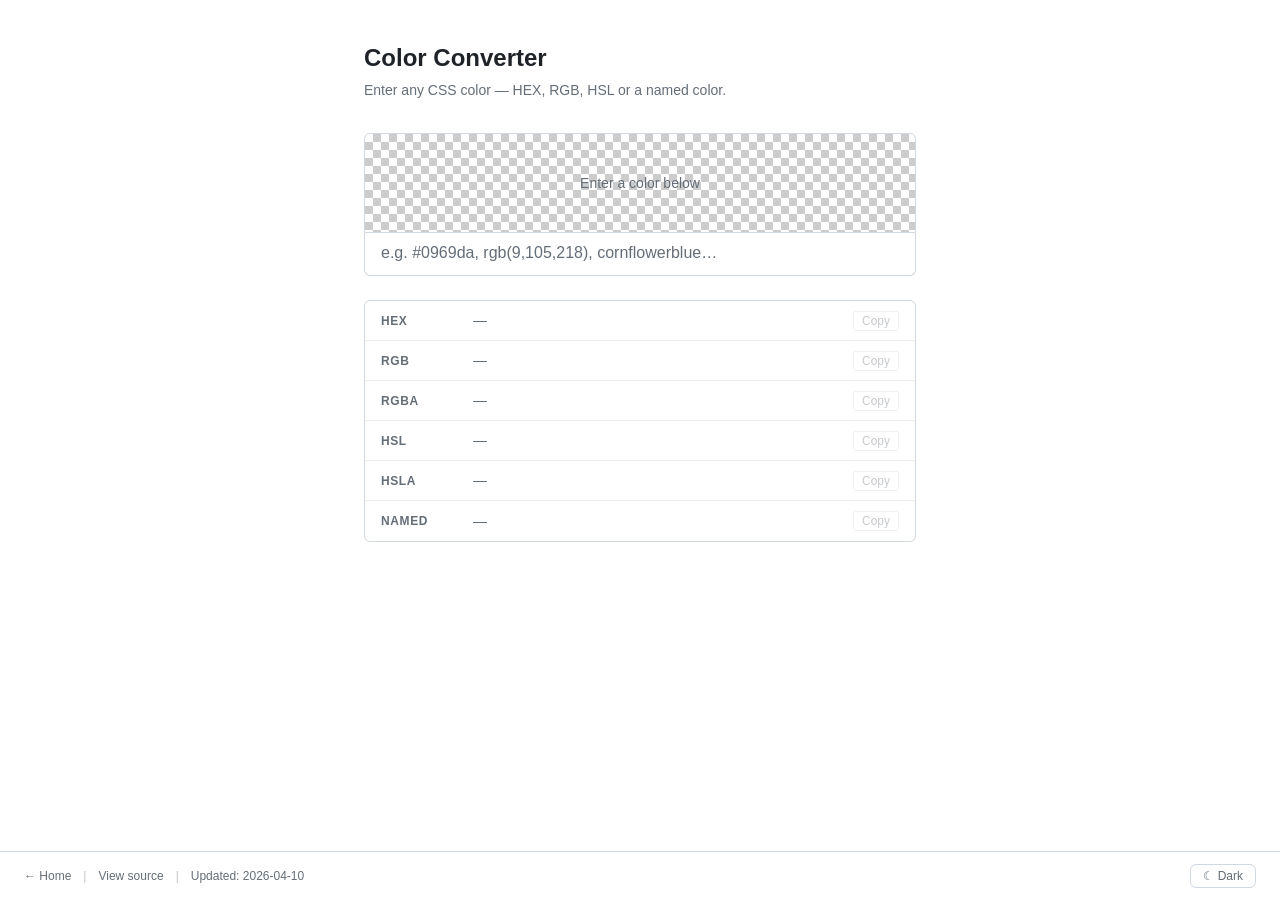
==== color-converter/index.html @ 38c4660b "Add project scaffold: tokens, index, color converter - tokens.css: design token set (light/dark them" ====
<!DOCTYPE html>
<html lang="en">
<head>
  <meta charset="UTF-8">
  <meta name="viewport" content="width=device-width, initial-scale=1.0">
  <meta name="last-modified" content="2026-04-10">
  <title>Color Converter — Tools</title>
  <link rel="stylesheet" href="../tokens.css">
  <script>
    (function () {
      const stored = localStorage.getItem('theme');
      const preferred = window.matchMedia('(prefers-color-scheme: dark)').matches ? 'dark' : 'light';
      document.documentElement.dataset.theme = stored || preferred;
    })();
  </script>
  <style>
    *, *::before, *::after { box-sizing: border-box; margin: 0; padding: 0; }

    body {
      font-family: var(--font-ui);
      font-size: var(--font-size-base);
      line-height: var(--line-height-base);
      color: var(--color-text);
      background: var(--color-bg);
      min-height: 100vh;
      display: grid;
      grid-template-rows: 1fr auto;
    }

    .container {
      max-width: 600px;
      margin: 0 auto;
      padding: var(--space-10) var(--space-6);
      width: 100%;
    }

    .page-header {
      margin-bottom: var(--space-8);
    }

    .page-title {
      font-size: var(--font-size-2xl);
      font-weight: var(--font-weight-semibold);
      margin-bottom: var(--space-1);
    }

    .page-subtitle {
      color: var(--color-muted);
      font-size: var(--font-size-sm);
    }

    /* Swatch */
    .swatch-wrap {
      position: relative;
      height: 100px;
      border: 1px solid var(--color-border);
      border-radius: var(--radius-md) var(--radius-md) 0 0;
      overflow: hidden;
      /* checkerboard for transparency */
      background-image:
        linear-gradient(45deg, #ccc 25%, transparent 25%),
        linear-gradient(-45deg, #ccc 25%, transparent 25%),
        linear-gradient(45deg, transparent 75%, #ccc 75%),
        linear-gradient(-45deg, transparent 75%, #ccc 75%);
      background-size: 16px 16px;
      background-position: 0 0, 0 8px, 8px -8px, -8px 0px;
    }

    .swatch {
      position: absolute;
      inset: 0;
      transition: background-color 120ms ease;
    }

    .swatch-empty {
      display: grid;
      place-items: center;
      color: var(--color-muted);
      font-size: var(--font-size-sm);
      height: 100%;
    }

    /* Input */
    .input-wrap {
      display: grid;
      grid-template-columns: 1fr auto;
      border: 1px solid var(--color-border);
      border-top: none;
      border-radius: 0 0 var(--radius-md) var(--radius-md);
      overflow: hidden;
      background: var(--color-input-bg);
      transition: border-color var(--transition-base);
    }

    .input-wrap:focus-within {
      border-color: var(--color-accent);
      box-shadow: 0 0 0 3px color-mix(in srgb, var(--color-accent) 20%, transparent);
    }

    .input-wrap.invalid {
      border-color: var(--color-danger);
    }

    .input-wrap.invalid:focus-within {
      box-shadow: 0 0 0 3px color-mix(in srgb, var(--color-danger) 20%, transparent);
    }

    .color-input {
      padding: var(--space-3) var(--space-4);
      border: none;
      background: transparent;
      font-family: var(--font-mono);
      font-size: var(--font-size-base);
      color: var(--color-text);
      outline: none;
      min-width: 0;
    }

    .color-input::placeholder {
      color: var(--color-muted);
      font-family: var(--font-ui);
    }

    .input-status {
      align-self: center;
      padding: 0 var(--space-4) 0 0;
      font-size: var(--font-size-xs);
      color: var(--color-muted);
      white-space: nowrap;
    }

    .input-status.error { color: var(--color-danger); }
    .input-status.ok    { color: var(--color-success); }

    /* Outputs */
    .outputs {
      margin-top: var(--space-6);
      border: 1px solid var(--color-border);
      border-radius: var(--radius-md);
      overflow: hidden;
    }

    .output-row {
      display: grid;
      grid-template-columns: 5rem 1fr auto;
      align-items: center;
      gap: var(--space-3);
      padding: var(--space-2) var(--space-4);
      border-bottom: 1px solid var(--color-border-subtle);
      min-height: 2.5rem;
    }

    .output-row:last-child { border-bottom: none; }

    .output-label {
      font-size: var(--font-size-xs);
      font-weight: var(--font-weight-semibold);
      color: var(--color-muted);
      text-transform: uppercase;
      letter-spacing: 0.05em;
    }

    .output-value {
      font-family: var(--font-mono);
      font-size: var(--font-size-sm);
      color: var(--color-text);
      overflow: hidden;
      text-overflow: ellipsis;
      white-space: nowrap;
    }

    .output-value.empty { color: var(--color-muted); font-family: var(--font-ui); }

    .copy-btn {
      background: none;
      border: 1px solid var(--color-border);
      border-radius: var(--radius-sm);
      padding: 0.125rem var(--space-2);
      cursor: pointer;
      font-family: var(--font-ui);
      font-size: var(--font-size-xs);
      color: var(--color-muted);
      transition: background var(--transition-base), color var(--transition-base), border-color var(--transition-base);
      white-space: nowrap;
    }

    .copy-btn:hover {
      background: var(--color-surface);
      color: var(--color-text);
      border-color: var(--color-border);
    }

    .copy-btn.copied {
      color: var(--color-success);
      border-color: var(--color-success);
    }

    .copy-btn:disabled {
      opacity: 0.35;
      cursor: default;
    }

    /* Footer */
    .site-footer {
      border-top: 1px solid var(--color-border);
      padding: var(--space-3) var(--space-6);
      display: grid;
      grid-template-columns: 1fr auto;
      align-items: center;
      gap: var(--space-4);
    }

    .footer-links {
      display: grid;
      grid-auto-flow: column;
      grid-auto-columns: max-content;
      align-items: center;
      gap: var(--space-3);
      font-size: var(--font-size-xs);
      color: var(--color-muted);
    }

    .footer-links a {
      color: var(--color-muted);
      text-decoration: none;
    }

    .footer-links a:hover {
      color: var(--color-accent);
      text-decoration: underline;
    }

    .footer-sep { opacity: 0.4; }

    .theme-toggle {
      background: none;
      border: 1px solid var(--color-border);
      border-radius: var(--radius-md);
      padding: var(--space-1) var(--space-3);
      cursor: pointer;
      font-family: var(--font-ui);
      font-size: var(--font-size-xs);
      color: var(--color-muted);
      transition: background var(--transition-base), color var(--transition-base);
    }

    .theme-toggle:hover {
      background: var(--color-surface);
      color: var(--color-text);
    }
  </style>
</head>
<body>

  <div class="container">
    <header class="page-header">
      <h1 class="page-title">Color Converter</h1>
      <p class="page-subtitle">Enter any CSS color — HEX, RGB, HSL or a named color.</p>
    </header>

    <div class="tool">
      <div class="swatch-wrap">
        <div class="swatch" id="swatch"></div>
        <div class="swatch-empty" id="swatch-empty">Enter a color below</div>
      </div>
      <div class="input-wrap" id="input-wrap">
        <input
          class="color-input"
          id="color-input"
          type="text"
          placeholder="e.g. #0969da, rgb(9,105,218), cornflowerblue…"
          autocomplete="off"
          spellcheck="false"
        >
        <span class="input-status" id="input-status"></span>
      </div>

      <div class="outputs" id="outputs">
        <div class="output-row"><span class="output-label">HEX</span>   <span class="output-value empty" id="val-hex">—</span>   <button class="copy-btn" id="copy-hex"   disabled>Copy</button></div>
        <div class="output-row"><span class="output-label">RGB</span>   <span class="output-value empty" id="val-rgb">—</span>   <button class="copy-btn" id="copy-rgb"   disabled>Copy</button></div>
        <div class="output-row"><span class="output-label">RGBA</span>  <span class="output-value empty" id="val-rgba">—</span>  <button class="copy-btn" id="copy-rgba"  disabled>Copy</button></div>
        <div class="output-row"><span class="output-label">HSL</span>   <span class="output-value empty" id="val-hsl">—</span>   <button class="copy-btn" id="copy-hsl"   disabled>Copy</button></div>
        <div class="output-row"><span class="output-label">HSLA</span>  <span class="output-value empty" id="val-hsla">—</span>  <button class="copy-btn" id="copy-hsla"  disabled>Copy</button></div>
        <div class="output-row"><span class="output-label">Named</span> <span class="output-value empty" id="val-named">—</span> <button class="copy-btn" id="copy-named" disabled>Copy</button></div>
      </div>
    </div>
  </div>

  <footer class="site-footer">
    <div class="footer-links">
      <a href="../">← Home</a>
      <span class="footer-sep">|</span>
      <a href="https://github.com/placeholder/tools/blob/main/color-converter/index.html" target="_blank" rel="noopener">View source</a>
      <span class="footer-sep">|</span>
      <span>Updated: <span id="last-updated"></span></span>
    </div>
    <button class="theme-toggle" id="theme-toggle" aria-label="Toggle colour theme"></button>
  </footer>

  <script>
    // ── Theme toggle ────────────────────────────────────────────────────────────
    const themeToggle = document.getElementById('theme-toggle');
    function syncThemeLabel() {
      themeToggle.textContent = document.documentElement.dataset.theme === 'dark' ? '☀ Light' : '☾ Dark';
    }
    syncThemeLabel();
    themeToggle.addEventListener('click', () => {
      const next = document.documentElement.dataset.theme === 'dark' ? 'light' : 'dark';
      document.documentElement.dataset.theme = next;
      localStorage.setItem('theme', next);
      syncThemeLabel();
    });

    // ── Last updated ─────────────────────────────────────────────────────────────
    const lastMod = document.querySelector('meta[name="last-modified"]')?.content;
    if (lastMod) document.getElementById('last-updated').textContent = lastMod;

    // ── Named color table (CSS Color Level 4) ────────────────────────────────────
    const NAMED = {
      aliceblue:[240,248,255],antiquewhite:[250,235,215],aqua:[0,255,255],
      aquamarine:[127,255,212],azure:[240,255,255],beige:[245,245,220],
      bisque:[255,228,196],black:[0,0,0],blanchedalmond:[255,235,205],
      blue:[0,0,255],blueviolet:[138,43,226],brown:[165,42,42],
      burlywood:[222,184,135],cadetblue:[95,158,160],chartreuse:[127,255,0],
      chocolate:[210,105,30],coral:[255,127,80],cornflowerblue:[100,149,237],
      cornsilk:[255,248,220],crimson:[220,20,60],cyan:[0,255,255],
      darkblue:[0,0,139],darkcyan:[0,139,139],darkgoldenrod:[184,134,11],
      darkgray:[169,169,169],darkgreen:[0,100,0],darkgrey:[169,169,169],
      darkkhaki:[189,183,107],darkmagenta:[139,0,139],darkolivegreen:[85,107,47],
      darkorange:[255,140,0],darkorchid:[153,50,204],darkred:[139,0,0],
      darksalmon:[233,150,122],darkseagreen:[143,188,143],darkslateblue:[72,61,139],
      darkslategray:[47,79,79],darkslategrey:[47,79,79],darkturquoise:[0,206,209],
      darkviolet:[148,0,211],deeppink:[255,20,147],deepskyblue:[0,191,255],
      dimgray:[105,105,105],dimgrey:[105,105,105],dodgerblue:[30,144,255],
      firebrick:[178,34,34],floralwhite:[255,250,240],forestgreen:[34,139,34],
      fuchsia:[255,0,255],gainsboro:[220,220,220],ghostwhite:[248,248,255],
      gold:[255,215,0],goldenrod:[218,165,32],gray:[128,128,128],
      green:[0,128,0],greenyellow:[173,255,47],grey:[128,128,128],
      honeydew:[240,255,240],hotpink:[255,105,180],indianred:[205,92,92],
      indigo:[75,0,130],ivory:[255,255,240],khaki:[240,230,140],
      lavender:[230,230,250],lavenderblush:[255,240,245],lawngreen:[124,252,0],
      lemonchiffon:[255,250,205],lightblue:[173,216,230],lightcoral:[240,128,128],
      lightcyan:[224,255,255],lightgoldenrodyellow:[250,250,210],lightgray:[211,211,211],
      lightgreen:[144,238,144],lightgrey:[211,211,211],lightpink:[255,182,193],
      lightsalmon:[255,160,122],lightseagreen:[32,178,170],lightskyblue:[135,206,250],
      lightslategray:[119,136,153],lightslategrey:[119,136,153],lightsteelblue:[176,196,222],
      lightyellow:[255,255,224],lime:[0,255,0],limegreen:[50,205,50],
      linen:[250,240,230],magenta:[255,0,255],maroon:[128,0,0],
      mediumaquamarine:[102,205,170],mediumblue:[0,0,205],mediumorchid:[186,85,211],
      mediumpurple:[147,112,219],mediumseagreen:[60,179,113],mediumslateblue:[123,104,238],
      mediumspringgreen:[0,250,154],mediumturquoise:[72,209,204],mediumvioletred:[199,21,133],
      midnightblue:[25,25,112],mintcream:[245,255,250],mistyrose:[255,228,225],
      moccasin:[255,228,181],navajowhite:[255,222,173],navy:[0,0,128],
      oldlace:[253,245,230],olive:[128,128,0],olivedrab:[107,142,35],
      orange:[255,165,0],orangered:[255,69,0],orchid:[218,112,214],
      palegoldenrod:[238,232,170],palegreen:[152,251,152],paleturquoise:[175,238,238],
      palevioletred:[219,112,147],papayawhip:[255,239,213],peachpuff:[255,218,185],
      peru:[205,133,63],pink:[255,192,203],plum:[221,160,221],
      powderblue:[176,224,230],purple:[128,0,128],rebeccapurple:[102,51,153],
      red:[255,0,0],rosybrown:[188,143,143],royalblue:[65,105,225],
      saddlebrown:[139,69,19],salmon:[250,128,114],sandybrown:[244,164,96],
      seagreen:[46,139,87],seashell:[255,245,238],sienna:[160,82,45],
      silver:[192,192,192],skyblue:[135,206,235],slateblue:[106,90,205],
      slategray:[112,128,144],slategrey:[112,128,144],snow:[255,250,250],
      springgreen:[0,255,127],steelblue:[70,130,180],tan:[210,180,140],
      teal:[0,128,128],thistle:[216,191,216],tomato:[255,99,71],
      turquoise:[64,224,208],violet:[238,130,238],wheat:[245,222,179],
      white:[255,255,255],whitesmoke:[245,245,245],yellow:[255,255,0],
      yellowgreen:[154,205,50],
    };

    // Reverse map: "r,g,b" → name (prefer shorter/more canonical names)
    const NAMED_REV = new Map();
    for (const [name, rgb] of Object.entries(NAMED)) {
      const key = rgb.join(',');
      // prefer 'aqua' over 'cyan', 'fuchsia' over 'magenta', skip grey aliases
      if (!NAMED_REV.has(key)) NAMED_REV.set(key, name);
    }

    // ── Color parsing ─────────────────────────────────────────────────────────────
    function parseAlpha(s) {
      if (s === undefined || s === null) return 1;
      s = s.trim();
      if (s.endsWith('%')) return Math.min(1, Math.max(0, parseFloat(s) / 100));
      return Math.min(1, Math.max(0, parseFloat(s)));
    }

    function parseColor(raw) {
      const s = raw.trim().toLowerCase();

      // Named
      if (NAMED[s]) {
        const [r, g, b] = NAMED[s];
        return { r, g, b, a: 1 };
      }

      // HEX: #rgb #rgba #rrggbb #rrggbbaa
      let m = s.match(/^#?([0-9a-f]{3,8})$/);
      if (m) {
        let h = m[1];
        if (h.length === 3) h = h[0]+h[0]+h[1]+h[1]+h[2]+h[2];
        if (h.length === 4) h = h[0]+h[0]+h[1]+h[1]+h[2]+h[2]+h[3]+h[3];
        if (h.length !== 6 && h.length !== 8) return null;
        const r = parseInt(h.slice(0,2), 16);
        const g = parseInt(h.slice(2,4), 16);
        const b = parseInt(h.slice(4,6), 16);
        const a = h.length === 8 ? Math.round(parseInt(h.slice(6,8),16) / 255 * 1000) / 1000 : 1;
        return { r, g, b, a };
      }

      // RGB / RGBA (legacy comma and modern space syntax)
      m = s.match(/^rgba?\(\s*([\d.]+%?)\s*[,\s]\s*([\d.]+%?)\s*[,\s]\s*([\d.]+%?)(?:\s*[,/]\s*([\d.]+%?))?\s*\)$/);
      if (m) {
        const toU8 = v => v.endsWith('%') ? Math.round(parseFloat(v) / 100 * 255) : Math.round(parseFloat(v));
        return { r: toU8(m[1]), g: toU8(m[2]), b: toU8(m[3]), a: parseAlpha(m[4]) };
      }

      // HSL / HSLA
      m = s.match(/^hsla?\(\s*([\d.]+)(?:deg)?\s*[,\s]\s*([\d.]+)%\s*[,\s]\s*([\d.]+)%(?:\s*[,/]\s*([\d.]+%?))?\s*\)$/);
      if (m) {
        const rgb = hslToRgb(parseFloat(m[1]), parseFloat(m[2]), parseFloat(m[3]));
        return { ...rgb, a: parseAlpha(m[4]) };
      }

      return null;
    }

    // ── Conversions ───────────────────────────────────────────────────────────────
    function hslToRgb(h, s, l) {
      h = ((h % 360) + 360) % 360 / 360;
      s /= 100; l /= 100;
      if (s === 0) {
        const v = Math.round(l * 255);
        return { r: v, g: v, b: v };
      }
      const q = l < 0.5 ? l * (1 + s) : l + s - l * s;
      const p = 2 * l - q;
      const hue = (t) => {
        t = ((t % 1) + 1) % 1;
        if (t < 1/6) return p + (q - p) * 6 * t;
        if (t < 1/2) return q;
        if (t < 2/3) return p + (q - p) * (2/3 - t) * 6;
        return p;
      };
      return {
        r: Math.round(hue(h + 1/3) * 255),
        g: Math.round(hue(h) * 255),
        b: Math.round(hue(h - 1/3) * 255),
      };
    }

    function rgbToHsl(r, g, b) {
      r /= 255; g /= 255; b /= 255;
      const max = Math.max(r, g, b), min = Math.min(r, g, b);
      const l = (max + min) / 2;
      if (max === min) return { h: 0, s: 0, l: Math.round(l * 100) };
      const d = max - min;
      const s = l > 0.5 ? d / (2 - max - min) : d / (max + min);
      let h;
      switch (max) {
        case r: h = (g - b) / d + (g < b ? 6 : 0); break;
        case g: h = (b - r) / d + 2; break;
        case b: h = (r - g) / d + 4; break;
      }
      return { h: Math.round(h / 6 * 360), s: Math.round(s * 100), l: Math.round(l * 100) };
    }

    function fmtHex({ r, g, b, a }) {
      const hex = [r,g,b].map(v => v.toString(16).padStart(2,'0')).join('');
      if (a < 1) {
        const ah = Math.round(a * 255).toString(16).padStart(2,'0');
        return '#' + hex + ah;
      }
      return '#' + hex;
    }

    function fmtAlpha(a) {
      return a === 1 ? '1' : parseFloat(a.toFixed(3)).toString();
    }

    function getOutputs(color) {
      const { r, g, b, a } = color;
      const { h, s, l } = rgbToHsl(r, g, b);
      const named = NAMED_REV.get(`${r},${g},${b}`) || null;
      const alpha = fmtAlpha(a);
      return {
        hex:   fmtHex(color),
        rgb:   `rgb(${r}, ${g}, ${b})`,
        rgba:  `rgba(${r}, ${g}, ${b}, ${alpha})`,
        hsl:   `hsl(${h}, ${s}%, ${l}%)`,
        hsla:  `hsla(${h}, ${s}%, ${l}%, ${alpha})`,
        named: named,
      };
    }

    // ── UI wiring ─────────────────────────────────────────────────────────────────
    const input      = document.getElementById('color-input');
    const inputWrap  = document.getElementById('input-wrap');
    const statusEl   = document.getElementById('input-status');
    const swatch     = document.getElementById('swatch');
    const swatchEmpty = document.getElementById('swatch-empty');

    const fields = ['hex','rgb','rgba','hsl','hsla','named'];
    const vals   = Object.fromEntries(fields.map(f => [f, document.getElementById('val-'+f)]));
    const btns   = Object.fromEntries(fields.map(f => [f, document.getElementById('copy-'+f)]));

    function setEmpty() {
      swatch.style.backgroundColor = '';
      swatchEmpty.style.display = '';
      inputWrap.classList.remove('invalid');
      statusEl.textContent = '';
      statusEl.className = 'input-status';
      fields.forEach(f => {
        vals[f].textContent = '—';
        vals[f].className = 'output-value empty';
        btns[f].disabled = true;
      });
    }

    function setInvalid() {
      swatch.style.backgroundColor = '';
      swatchEmpty.style.display = '';
      inputWrap.classList.add('invalid');
      statusEl.textContent = 'Invalid';
      statusEl.className = 'input-status error';
      fields.forEach(f => {
        vals[f].textContent = '—';
        vals[f].className = 'output-value empty';
        btns[f].disabled = true;
      });
    }

    function setColor(color) {
      const out = getOutputs(color);
      swatch.style.backgroundColor = out.rgba;
      swatchEmpty.style.display = 'none';
      inputWrap.classList.remove('invalid');
      statusEl.textContent = '';
      statusEl.className = 'input-status';

      fields.forEach(f => {
        const v = out[f];
        if (v) {
          vals[f].textContent = v;
          vals[f].className = 'output-value';
          btns[f].disabled = false;
        } else {
          vals[f].textContent = '—';
          vals[f].className = 'output-value empty';
          btns[f].disabled = true;
        }
      });
    }

    input.addEventListener('input', () => {
      const raw = input.value;
      if (!raw.trim()) { setEmpty(); return; }
      const color = parseColor(raw);
      if (color) setColor(color);
      else setInvalid();
    });

    // Copy buttons
    fields.forEach(f => {
      btns[f].addEventListener('click', () => {
        const text = vals[f].textContent;
        navigator.clipboard.writeText(text).then(() => {
          btns[f].textContent = 'Copied!';
          btns[f].classList.add('copied');
          setTimeout(() => {
            btns[f].textContent = 'Copy';
            btns[f].classList.remove('copied');
          }, 1500);
        });
      });
    });

    setEmpty();
  </script>

</body>
</html>
---- tokens.css ----
/* ============================================================
   Global Design Tokens
   Apply theme by setting data-theme="light" | "dark" on <html>
   ============================================================ */

/* --- Light --- */
[data-theme="light"] {
  --color-bg:             #ffffff;
  --color-surface:        #f6f8fa;
  --color-surface-2:      #eaeef2;
  --color-border:         #d0d7de;
  --color-border-subtle:  #eaeef2;
  --color-text:           #1f2328;
  --color-muted:          #656d76;
  --color-accent:         #0969da;
  --color-accent-hover:   #0860ca;
  --color-accent-fg:      #ffffff;
  --color-danger:         #cf222e;
  --color-success:        #1a7f37;
  --color-input-bg:       #ffffff;
}

/* --- Dark --- */
[data-theme="dark"] {
  --color-bg:             #0d1117;
  --color-surface:        #161b22;
  --color-surface-2:      #21262d;
  --color-border:         #30363d;
  --color-border-subtle:  #21262d;
  --color-text:           #e6edf3;
  --color-muted:          #848d97;
  --color-accent:         #2f81f7;
  --color-accent-hover:   #388bfd;
  --color-accent-fg:      #ffffff;
  --color-danger:         #f85149;
  --color-success:        #3fb950;
  --color-input-bg:       #0d1117;
}

/* --- Shared structural tokens --- */
:root {
  /* Typography */
  --font-ui:   -apple-system, BlinkMacSystemFont, "Segoe UI", "Noto Sans", Helvetica, Arial, sans-serif;
  --font-mono: ui-monospace, SFMono-Regular, "SF Mono", Menlo, Consolas, "Liberation Mono", monospace;

  --font-size-xs:   0.75rem;   /* 12px */
  --font-size-sm:   0.875rem;  /* 14px */
  --font-size-base: 1rem;      /* 16px */
  --font-size-lg:   1.125rem;  /* 18px */
  --font-size-xl:   1.25rem;   /* 20px */
  --font-size-2xl:  1.5rem;    /* 24px */

  --font-weight-normal:   400;
  --font-weight-medium:   500;
  --font-weight-semibold: 600;
  --font-weight-bold:     700;

  --line-height-tight:   1.25;
  --line-height-base:    1.5;
  --line-height-relaxed: 1.75;

  /* Spacing (4px base) */
  --space-1:  0.25rem;   /*  4px */
  --space-2:  0.5rem;    /*  8px */
  --space-3:  0.75rem;   /* 12px */
  --space-4:  1rem;      /* 16px */
  --space-5:  1.25rem;   /* 20px */
  --space-6:  1.5rem;    /* 24px */
  --space-8:  2rem;      /* 32px */
  --space-10: 2.5rem;    /* 40px */
  --space-12: 3rem;      /* 48px */

  /* Border radius */
  --radius-sm: 3px;
  --radius-md: 6px;
  --radius-lg: 10px;

  /* Shadows */
  --shadow-sm: 0 1px 0 rgba(31, 35, 40, 0.04);
  --shadow-md: 0 3px 6px rgba(140, 149, 159, 0.15);

  /* Transitions */
  --transition-base: 80ms ease;
}
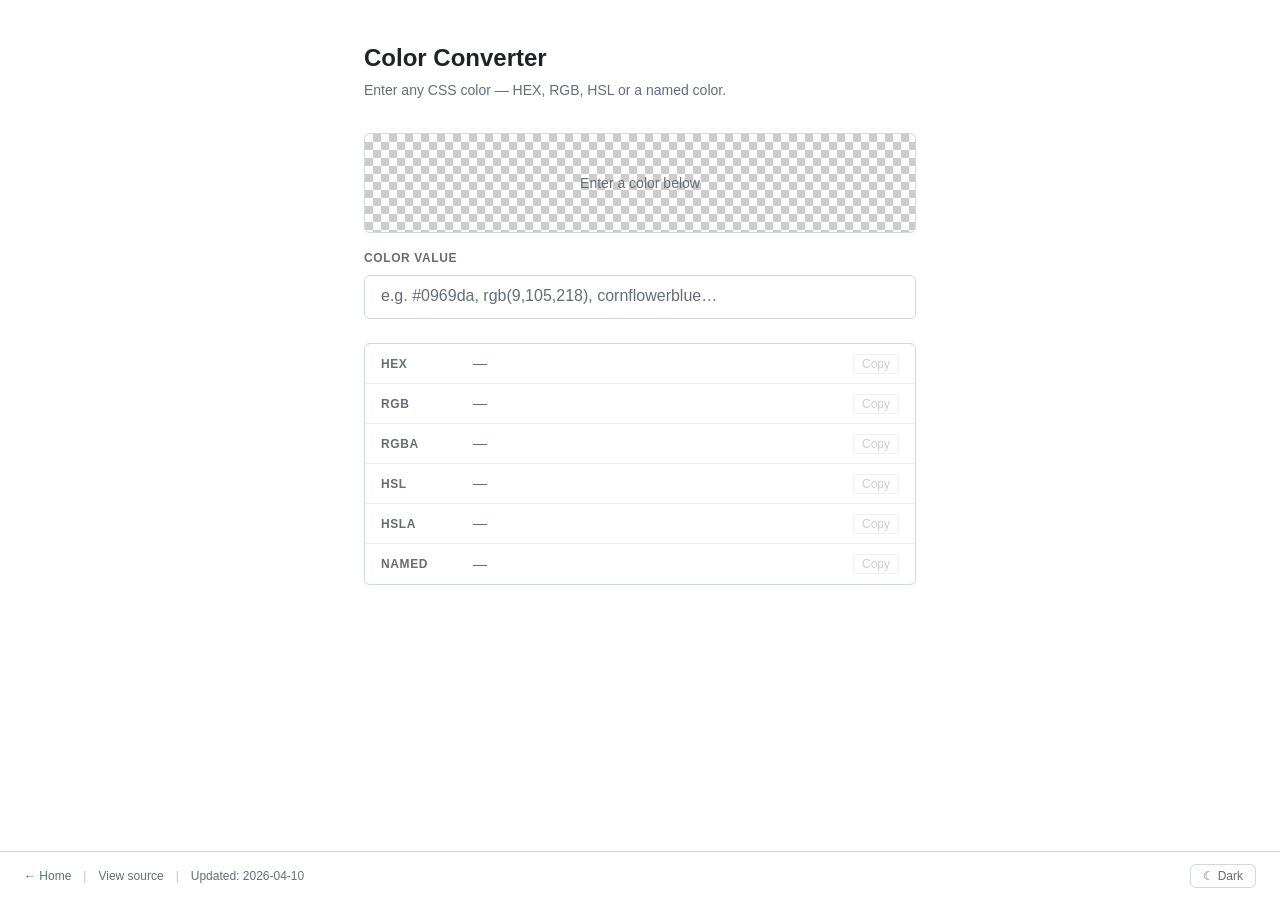
==== commit fc911816: "Color Converter: Updated layout of input field" ====
--- a/color-converter/index.html
+++ b/color-converter/index.html
@@ -54,7 +54,7 @@
       position: relative;
       height: 100px;
       border: 1px solid var(--color-border);
-      border-radius: var(--radius-md) var(--radius-md) 0 0;
+      border-radius: var(--radius-md);
       overflow: hidden;
       /* checkerboard for transparency */
       background-image:
@@ -80,13 +80,23 @@
       height: 100%;
     }
 
+    .input-label {
+      display: block;
+      font-size: var(--font-size-xs);
+      font-weight: var(--font-weight-semibold);
+      color: var(--color-muted);
+      text-transform: uppercase;
+      letter-spacing: 0.05em;
+      margin-top: var(--space-4);
+      margin-bottom: var(--space-2);
+    }
+
     /* Input */
     .input-wrap {
       display: grid;
       grid-template-columns: 1fr auto;
       border: 1px solid var(--color-border);
-      border-top: none;
-      border-radius: 0 0 var(--radius-md) var(--radius-md);
+      border-radius: var(--radius-md);
       overflow: hidden;
       background: var(--color-input-bg);
       transition: border-color var(--transition-base);
@@ -263,6 +273,7 @@
         <div class="swatch" id="swatch"></div>
         <div class="swatch-empty" id="swatch-empty">Enter a color below</div>
       </div>
+      <label class="input-label" for="color-input">Color value</label>
       <div class="input-wrap" id="input-wrap">
         <input
           class="color-input"
